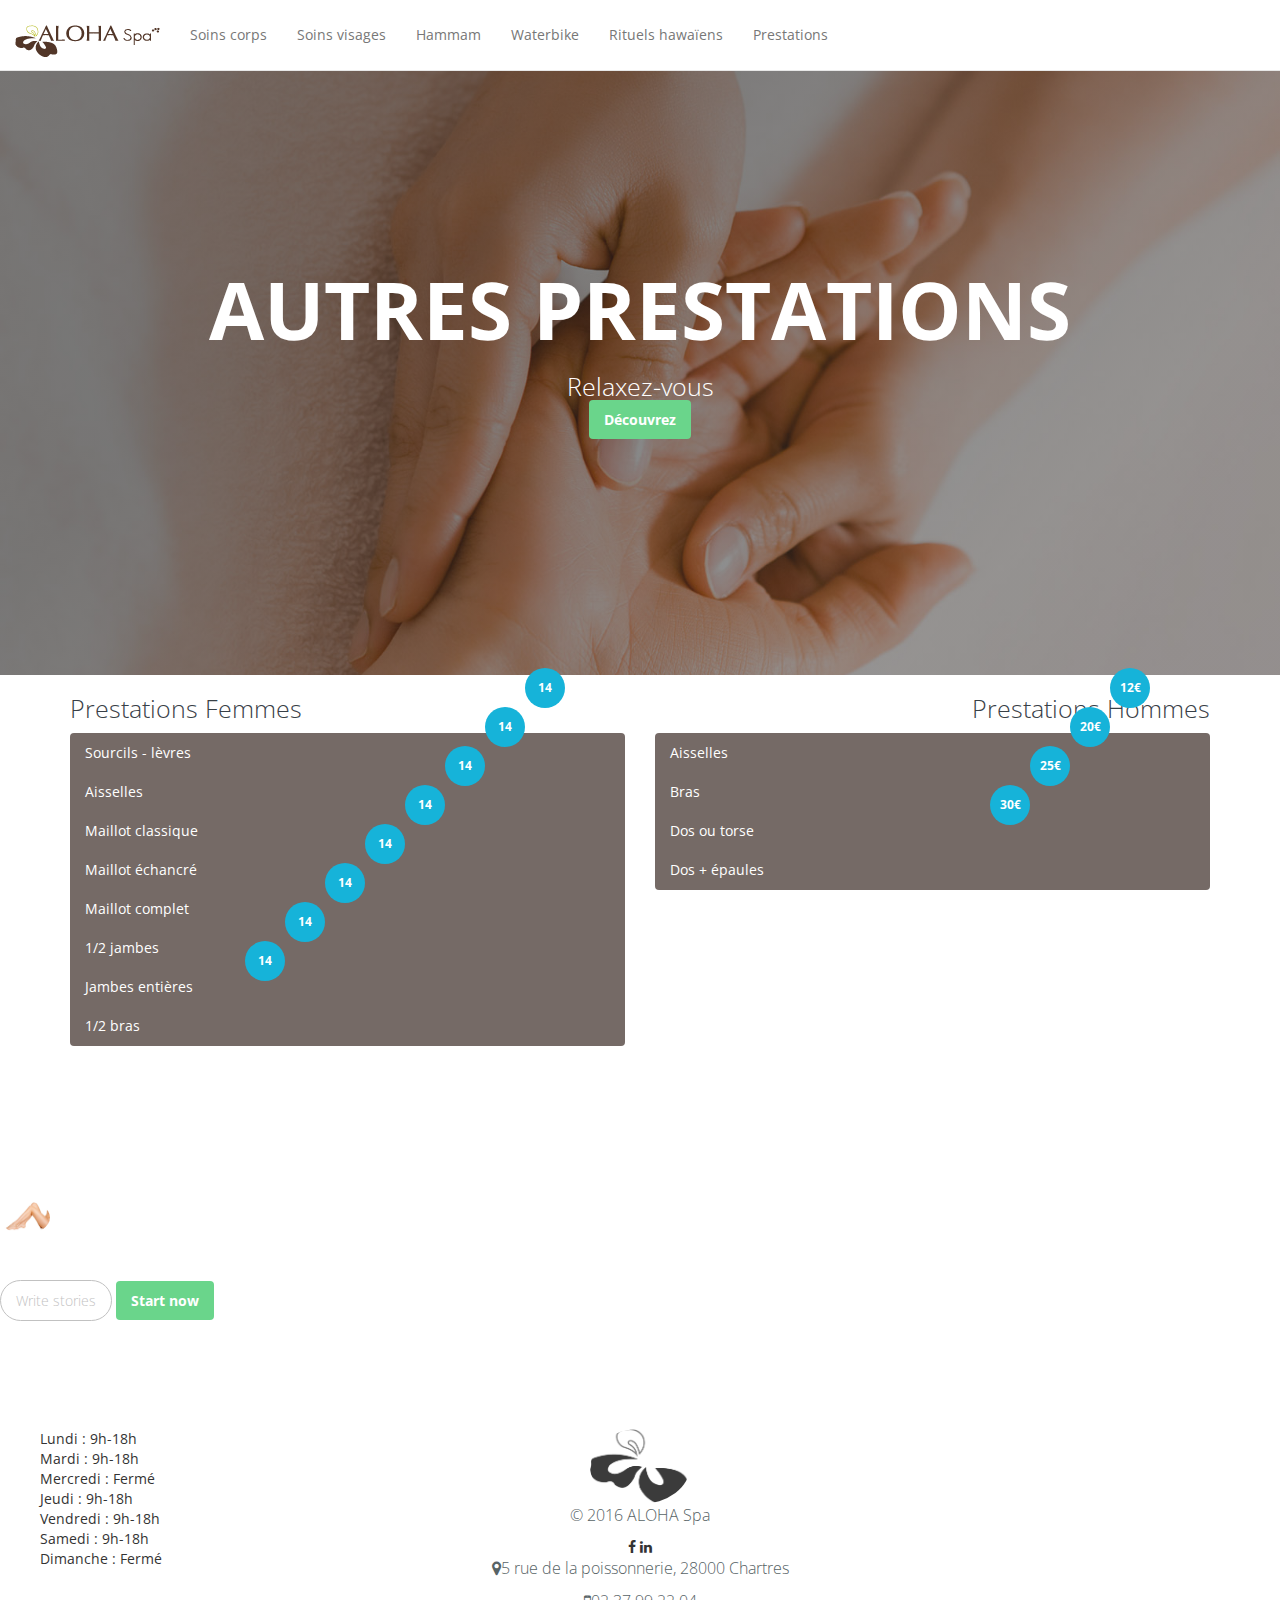
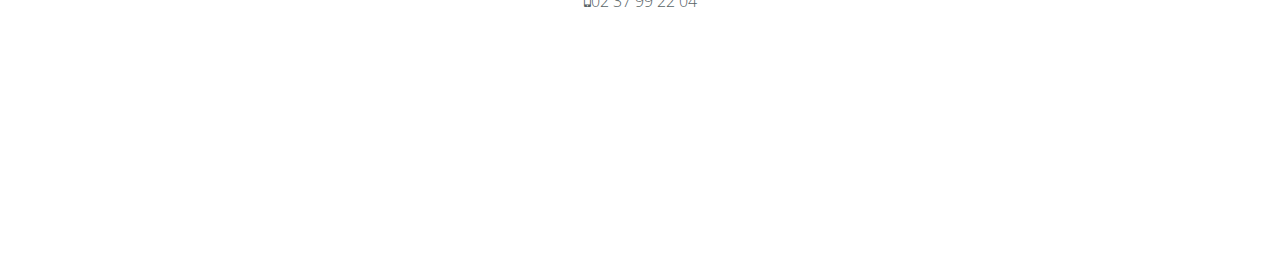
==== autresprestations.html @ bcc496a8 "ajout photo waterbike" ====
<!DOCTYPE html>
<html>
  <head>
    <meta charset="utf-8">
    <meta http-equiv="X-UA-Compatible" content="IE=edge">
    <meta name="viewport" content="width=device-width, initial-scale=1">
    <title>UI components sprint</title>
    <link rel="stylesheet" href="https://maxcdn.bootstrapcdn.com/bootstrap/3.2.0/css/bootstrap.min.css">
    <link rel="stylesheet" href="https://maxcdn.bootstrapcdn.com/font-awesome/4.1.0/css/font-awesome.min.css">
    <link rel="stylesheet" href="css/style.css">
    <!-- HTML5 Shim and Respond.js IE8 support of HTML5 elements and media queries -->
    <!-- Leave those next 4 lines if you care about users using IE8 -->
    <!--[if lt IE 9]>
      <script src="https://oss.maxcdn.com/html5shiv/3.7.2/html5shiv.min.js"></script>
      <script src="https://oss.maxcdn.com/respond/1.4.2/respond.min.js"></script>
    <![endif]-->
  </head>
  <body>

    <!--navbar-->
      <nav class="navbar navbar-default navbar-fixed-top">
        <div class="container-fluid">
          <div class="navbar-header">

            <a class="navbar-brand" href="index.html">
              <img alt="Brand" src="images/logo.png">
            </a>

            <ul class="nav navbar-nav .pull-right">
          <li><a href="soinscorps.html">Soins corps</a></li>
          <li><a href="soinsvisage.html">Soins visages</a></li>
          <li><a href="hammam.html">Hammam</a></li>
          <li><a href="waterbike.html">Waterbike</a></li>
          <li><a href="rituels.html">Rituels hawaïens</a></li>
          <li><a href="autresprestations.html">Prestations</a></li>
        </ul>

          </div>
        </div>
      </nav>

    <!--banner-->
      <div class="bannerprestations">
        <div class="banner-content">
          <h1>AUTRES PRESTATIONS</h1>
          <h2>Relaxez-vous</h2>
          <a href="#" class="btn-treehouse">Découvrez</a>
        </div>
      </div>

<div class="container">
  <div class="row">
    
    <div class="col-xs-12 col-sm-6"> 
      <h3 class="text-left">Prestations Femmes</h3>
        <ul class="list-group">
          <li class="list-group-item">
            <span class="badge">14</span>
            Sourcils - lèvres
          </li>
          <li class="list-group-item">
            <span class="badge">14</span>
            Aisselles
          </li>
          <li class="list-group-item">
            <span class="badge">14</span>
            Maillot classique
          </li>
          <li class="list-group-item">
            <span class="badge">14</span>
            Maillot échancré
          </li>
          <li class="list-group-item">
            <span class="badge">14</span>
            Maillot complet
          </li>
          <li class="list-group-item">
            <span class="badge">14</span>
            1/2 jambes
          </li>
          <li class="list-group-item">
            <span class="badge">14</span>
            Jambes entières
          </li>
          <li class="list-group-item">
            <span class="badge">14</span>
            1/2 bras
          </li> 
        </ul>
    </div>
    
    <div class="col-xs-12 col-sm-6"> 
      <h3 class="text-right">Prestations Hommes</h3>
      <ul class="list-group">
        <li class="list-group-item">
          <span class="badge">12€</span>
          Aisselles
        </li>
        <li class="list-group-item">
          <span class="badge">20€</span>
          Bras
        </li>
        <li class="list-group-item">
          <span class="badge">25€</span>
          Dos ou torse
        </li>
        <li class="list-group-item">
          <span class="badge">30€</span>
          Dos + épaules
        </li>
      </ul>
    </div>

  </div>
</div>
      
    </div> 
  </div>
</div>

  


<h2>Avatar design</h2>
<img src="http://placehold.it/50x50" alt="" class="avatar">
<img src="http://placehold.it/50x50" alt="" class="avatar-small">

<h2>Results design</h2>
<img src="images/waterbike/jambes.jpg" alt="" class="avatar">
<img src="http://placehold.it/50x50" alt="" class="avatar-small">

<h2>Button design</h2>
<a href="#" class="btn-medium">Write stories</a>
<a href="#" class="btn-treehouse">Start now</a>

<h2>Dropdown design</h2>
<div class="dropdown">
  <img src="http://placehold.it/50x50" alt="" class="avatar dropdown-toggle" id="navbar-menu" data-toggle="dropdown">
  <ul class="dropdown-menu" aria-labelledby="navbar-menu">
    <li><a href="#">1 séance</a></li>
    <li><a href="#">Dashboard</a></li>
    <li><a href="#">Logout</a></li>
  </ul>
</div>


<div class="footer text-center">
  <div class="row">
    <div class="col-xs-12 col-sm-4">
        <ul class="list-unstyled text-left">
          <li>Lundi :    9h-18h</li>
          <li>Mardi :    9h-18h</li>
          <li>Mercredi : Fermé</li>
          <li>Jeudi :    9h-18h</li>
          <li>Vendredi : 9h-18h</li>
          <li>Samedi :   9h-18h</li>
          <li>Dimanche : Fermé</li>
        </ul>
    </div>

    <div class="col-xs-12 col-sm-4">
      <img src="images/imagefooter.png" alt="..." class="img-circle">
      <p>© 2016 ALOHA Spa</p>
      <i class="fa fa-facebook" aria-hidden="true"></i>
      <i class="fa fa-linkedin" aria-hidden="true"></i>
      <p><i class="fa fa-map-marker"></i>5 rue de la poissonnerie, 28000 Chartres</p>
      <p><i class="fa fa-mobile"></i>02 37 99 22 04</p>
      
    </div>  
  </div>
</div>

    <!-- Including Bootstrap JS (with its jQuery dependency) so that dynamic components work -->
    <script src="https://ajax.googleapis.com/ajax/libs/jquery/1.11.1/jquery.min.js"></script>
    <script src="https://maxcdn.bootstrapcdn.com/bootstrap/3.2.0/js/bootstrap.min.js"></script>
  </body>
</html>
---- css/style.css ----
/* --- Google Fonts --- */
@import url("http://fonts.googleapis.com/css?family=Open+Sans:400,300,700|Montserrat:400,700");


/* --- Components design --- */
@import url("components/avatar.css");
@import url("components/button.css");
@import url("components/dropdown.css");
@import url("components/card.css");
@import url("components/badge.css");
@import url("components/banner.css");
@import url("components/tabs.css");
@import url("components/list.css");

@import url("components/waterbike.css");
@import url("components/thumbnails.css");
@import url("components/testimonial.css");
@import url("components/footer.css");
@import url("components/soinscorps.css");
@import url("components/rituels.css");



/* --- Fonts --- */
body {
  font-family: "Open Sans", "Helvetica", "sans-serif";
  padding-bottom: 200px;
}
h1, h2, h3 {
  font-family: "Open Sans", "sans-serif";
}

h1{
	font-size: 80px;
	color: rgb(255, 255, 255);
	font-weight: bolder;
}

h2{
	font-size: 25px;
	color: rgb(255, 255, 255);
	font-weight: lighter;
}

h3{
	font-size: 25px;
	color: #384047;
	font-weight: lighter;
}



p{
	color: #576366;
	font-size: 16px;
	font-weight: lighter;
}

.navbar{
	background-color: white;
	height: auto;
	padding-top: 10px;
	padding-bottom: 10px;
}
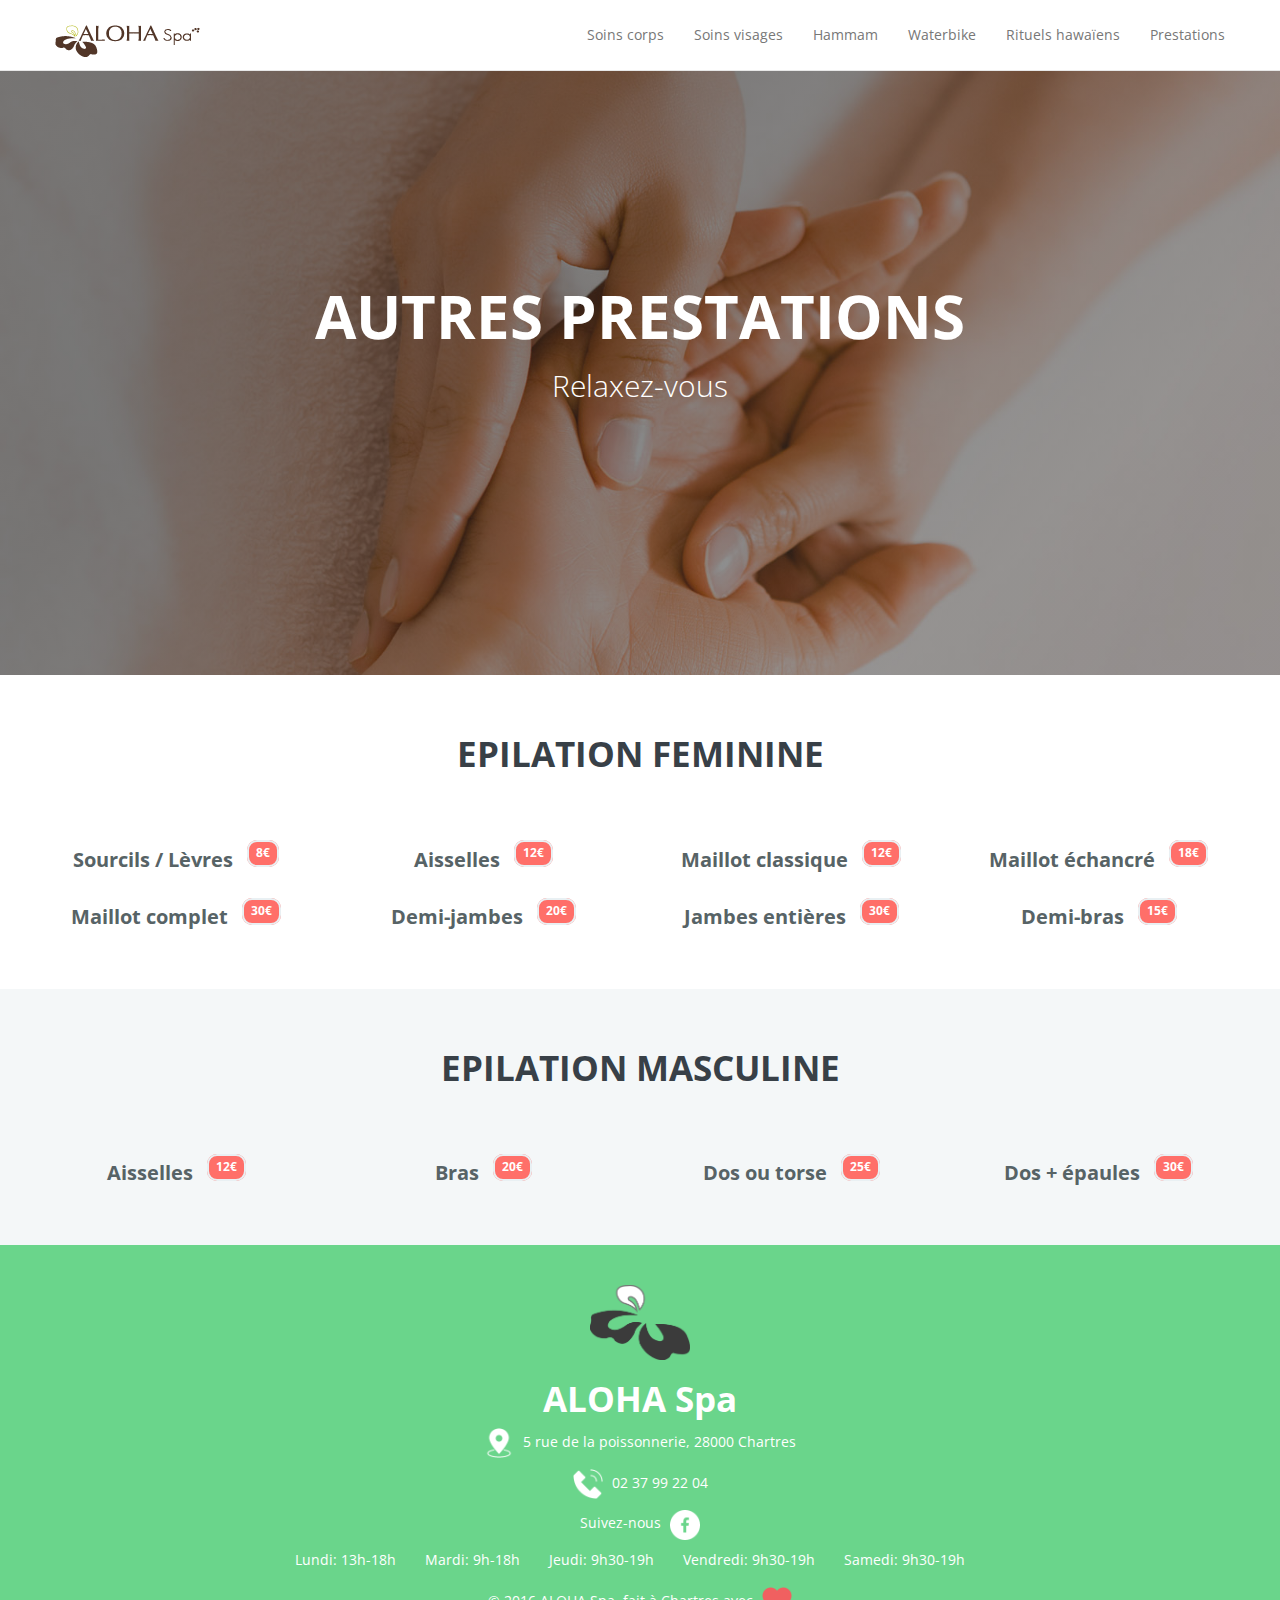
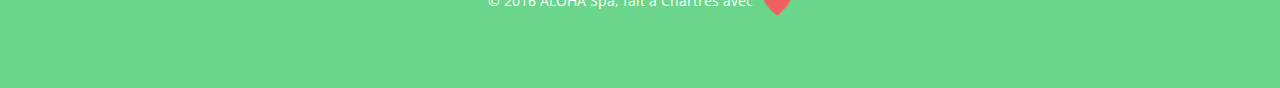
==== commit 2f8a10f7: "grille" ====
--- a/autresprestations.html
+++ b/autresprestations.html
@@ -4,7 +4,7 @@
     <meta charset="utf-8">
     <meta http-equiv="X-UA-Compatible" content="IE=edge">
     <meta name="viewport" content="width=device-width, initial-scale=1">
-    <title>UI components sprint</title>
+    <title>ALOHA Spa | Estéthique</title>
     <link rel="stylesheet" href="https://maxcdn.bootstrapcdn.com/bootstrap/3.2.0/css/bootstrap.min.css">
     <link rel="stylesheet" href="https://maxcdn.bootstrapcdn.com/font-awesome/4.1.0/css/font-awesome.min.css">
     <link rel="stylesheet" href="css/style.css">
@@ -18,15 +18,14 @@
   <body>
 
     <!--navbar-->
-      <nav class="navbar navbar-default navbar-fixed-top">
-        <div class="container-fluid">
-          <div class="navbar-header">
-
-            <a class="navbar-brand" href="index.html">
-              <img alt="Brand" src="images/logo.png">
-            </a>
-
-            <ul class="nav navbar-nav .pull-right">
+    <nav class="navbar navbar-default navbar-fixed-top">
+      <div class="container-fluid">
+
+        <div class="navbar-header">
+          <a class="navbar-brand" href="index.html"><img alt="Brand" src="images/logo.png"></a>
+        </div>
+        
+        <ul class="nav navbar-nav navbar-right">
           <li><a href="soinscorps.html">Soins corps</a></li>
           <li><a href="soinsvisage.html">Soins visages</a></li>
           <li><a href="hammam.html">Hammam</a></li>
@@ -34,139 +33,163 @@
           <li><a href="rituels.html">Rituels hawaïens</a></li>
           <li><a href="autresprestations.html">Prestations</a></li>
         </ul>
-
-          </div>
-        </div>
-      </nav>
+      </div>
+    </nav>
 
     <!--banner-->
       <div class="bannerprestations">
         <div class="banner-content">
           <h1>AUTRES PRESTATIONS</h1>
           <h2>Relaxez-vous</h2>
-          <a href="#" class="btn-treehouse">Découvrez</a>
         </div>
       </div>
 
-<div class="container">
+    <!--Epilation féminine-->
+      <div class="containerblanc text-center">
+        <h3>EPILATION FEMININE</h3>
+        <div class="row">
+
+          <div class="col-xs-12 col-sm-6 col-md-3 text-center">
+            <ul class="list-inline">
+              <li><h4>Sourcils / Lèvres<h4></li>
+              <li><h6><span class="label label-default">8€</span></h6></li>
+            </ul>
+          </div>
+
+          <div class="col-xs-12 col-sm-6 col-md-3 text-center">
+            <ul class="list-inline">
+              <li><h4>Aisselles<h4></li>
+              <li><h6><span class="label label-default">12€</span></h6></li>
+            </ul>
+          </div>
+
+          <div class="col-xs-12 col-sm-6 col-md-3 text-center">
+            <ul class="list-inline">
+              <li><h4>Maillot classique<h4></li>
+              <li><h6><span class="label label-default">12€</span></h6></li>
+            </ul>
+          </div>
+        
+          <div class="col-xs-12 col-sm-6 col-md-3 text-center">
+            <ul class="list-inline">
+              <li><h4>Maillot échancré<h4></li>
+              <li><h6><span class="label label-default">18€</span></h6></li>
+            </ul>
+          </div>
+
+          <div class="col-xs-12 col-sm-6 col-md-3 text-center">
+            <ul class="list-inline">
+              <li><h4>Maillot complet<h4></li>
+              <li><h6><span class="label label-default">30€</span></h6></li>
+            </ul>
+          </div>
+
+          <div class="col-xs-12 col-sm-6 col-md-3 text-center">
+            <ul class="list-inline">
+              <li><h4>Demi-jambes<h4></li>
+              <li><h6><span class="label label-default">20€</span></h6></li>
+            </ul>
+          </div>
+
+          <div class="col-xs-12 col-sm-6 col-md-3 text-center">
+            <ul class="list-inline">
+              <li><h4>Jambes entières<h4></li>
+              <li><h6><span class="label label-default">30€</span></h6></li>
+            </ul>
+          </div>
+
+          <div class="col-xs-12 col-sm-6 col-md-3 text-center">
+            <ul class="list-inline">
+              <li><h4>Demi-bras<h4></li>
+              <li><h6><span class="label label-default">15€</span></h6></li>
+            </ul>
+          </div>
+
+          </div>
+        </div>
+      </div>
+
+<div class="containergris text-center">
+    <h3>EPILATION MASCULINE</h3>
+    <div class="row">
+
+      <div class="col-xs-12 col-sm-6 col-md-3 text-center">
+        <ul class="list-inline">
+          <li><h4>Aisselles<h4></li>
+          <li><h6><span class="label label-default">12€</span></h6></li>
+        </ul>
+      </div>
+
+      <div class="col-xs-12 col-sm-6 col-md-3 text-center">
+        <ul class="list-inline">
+          <li><h4>Bras<h4></li>
+          <li><h6><span class="label label-default">20€</span></h6></li>
+        </ul>
+      </div>
+
+      <div class="col-xs-12 col-sm-6 col-md-3 text-center">
+        <ul class="list-inline">
+          <li><h4>Dos ou torse<h4></li>
+          <li><h6><span class="label label-default">25€</span></h6></li>
+        </ul>
+      </div>
+
+      <div class="col-xs-12 col-sm-6 col-md-3 text-center">
+        <ul class="list-inline">
+          <li><h4>Dos + épaules<h4></li>
+          <li><h6><span class="label label-default">30€</span></h6></li>
+        </ul>
+      </div>
+    </div>
+  </div>
+
+
+
+
+
+
+
+<!--footer-->
+<div class="footer text-center">
   <div class="row">
     
-    <div class="col-xs-12 col-sm-6"> 
-      <h3 class="text-left">Prestations Femmes</h3>
-        <ul class="list-group">
-          <li class="list-group-item">
-            <span class="badge">14</span>
-            Sourcils - lèvres
-          </li>
-          <li class="list-group-item">
-            <span class="badge">14</span>
-            Aisselles
-          </li>
-          <li class="list-group-item">
-            <span class="badge">14</span>
-            Maillot classique
-          </li>
-          <li class="list-group-item">
-            <span class="badge">14</span>
-            Maillot échancré
-          </li>
-          <li class="list-group-item">
-            <span class="badge">14</span>
-            Maillot complet
-          </li>
-          <li class="list-group-item">
-            <span class="badge">14</span>
-            1/2 jambes
-          </li>
-          <li class="list-group-item">
-            <span class="badge">14</span>
-            Jambes entières
-          </li>
-          <li class="list-group-item">
-            <span class="badge">14</span>
-            1/2 bras
-          </li> 
-        </ul>
+    <div class="col-xs-12">
+      
+      <img src="images/imagefooter.png" alt="...">
+      <h3>ALOHA Spa</h3>
+
+      <ul class="list-inline love">
+        <li><img src="images/index/address.png" alt=""></li>
+        <li><p>5 rue de la poissonnerie, 28000 Chartres</p></li>
+      </ul>
+
+      <ul class="list-inline love">
+        <li><img src="images/index/call.png" alt=""></li>
+        <li><p>02 37 99 22 04</p></li>
+      </ul>
+
+      <ul class="list-inline love">
+        <li><p>Suivez-nous</p></li>
+        <li><img src="images/index/roundfacebook.png" alt=""></li>
+      </ul>
+
+      <ul class="list-inline">
+        <li><p>Lundi: 13h-18h</p></li>
+        <li><p>Mardi: 9h-18h</p></li>
+        <li><p>Jeudi: 9h30-19h</p></li>
+        <li><p>Vendredi: 9h30-19h</p></li>
+        <li><p>Samedi: 9h30-19h</p></li>
+      </ul>
+
+      
+
+      <ul class="list-inline love">
+        <li><p>© 2016 ALOHA Spa, fait à Chartres avec</p></li>
+        <li><img src="images/index/love.png" alt=""></li>
+      </ul>
+      
+
     </div>
-    
-    <div class="col-xs-12 col-sm-6"> 
-      <h3 class="text-right">Prestations Hommes</h3>
-      <ul class="list-group">
-        <li class="list-group-item">
-          <span class="badge">12€</span>
-          Aisselles
-        </li>
-        <li class="list-group-item">
-          <span class="badge">20€</span>
-          Bras
-        </li>
-        <li class="list-group-item">
-          <span class="badge">25€</span>
-          Dos ou torse
-        </li>
-        <li class="list-group-item">
-          <span class="badge">30€</span>
-          Dos + épaules
-        </li>
-      </ul>
-    </div>
-
-  </div>
-</div>
-      
-    </div> 
-  </div>
-</div>
-
-  
-
-
-<h2>Avatar design</h2>
-<img src="http://placehold.it/50x50" alt="" class="avatar">
-<img src="http://placehold.it/50x50" alt="" class="avatar-small">
-
-<h2>Results design</h2>
-<img src="images/waterbike/jambes.jpg" alt="" class="avatar">
-<img src="http://placehold.it/50x50" alt="" class="avatar-small">
-
-<h2>Button design</h2>
-<a href="#" class="btn-medium">Write stories</a>
-<a href="#" class="btn-treehouse">Start now</a>
-
-<h2>Dropdown design</h2>
-<div class="dropdown">
-  <img src="http://placehold.it/50x50" alt="" class="avatar dropdown-toggle" id="navbar-menu" data-toggle="dropdown">
-  <ul class="dropdown-menu" aria-labelledby="navbar-menu">
-    <li><a href="#">1 séance</a></li>
-    <li><a href="#">Dashboard</a></li>
-    <li><a href="#">Logout</a></li>
-  </ul>
-</div>
-
-
-<div class="footer text-center">
-  <div class="row">
-    <div class="col-xs-12 col-sm-4">
-        <ul class="list-unstyled text-left">
-          <li>Lundi :    9h-18h</li>
-          <li>Mardi :    9h-18h</li>
-          <li>Mercredi : Fermé</li>
-          <li>Jeudi :    9h-18h</li>
-          <li>Vendredi : 9h-18h</li>
-          <li>Samedi :   9h-18h</li>
-          <li>Dimanche : Fermé</li>
-        </ul>
-    </div>
-
-    <div class="col-xs-12 col-sm-4">
-      <img src="images/imagefooter.png" alt="..." class="img-circle">
-      <p>© 2016 ALOHA Spa</p>
-      <i class="fa fa-facebook" aria-hidden="true"></i>
-      <i class="fa fa-linkedin" aria-hidden="true"></i>
-      <p><i class="fa fa-map-marker"></i>5 rue de la poissonnerie, 28000 Chartres</p>
-      <p><i class="fa fa-mobile"></i>02 37 99 22 04</p>
-      
-    </div>  
   </div>
 </div>
 
--- a/css/style.css
+++ b/css/style.css
@@ -9,7 +9,7 @@
 @import url("components/card.css");
 @import url("components/badge.css");
 @import url("components/banner.css");
-@import url("components/tabs.css");
+@import url("components/hammam.css");
 @import url("components/list.css");
 
 @import url("components/waterbike.css");
@@ -18,47 +18,20 @@
 @import url("components/footer.css");
 @import url("components/soinscorps.css");
 @import url("components/rituels.css");
-
-
-
-/* --- Fonts --- */
-body {
-  font-family: "Open Sans", "Helvetica", "sans-serif";
-  padding-bottom: 200px;
-}
-h1, h2, h3 {
-  font-family: "Open Sans", "sans-serif";
-}
-
-h1{
-	font-size: 80px;
-	color: rgb(255, 255, 255);
-	font-weight: bolder;
-}
-
-h2{
-	font-size: 25px;
-	color: rgb(255, 255, 255);
-	font-weight: lighter;
-}
-
-h3{
-	font-size: 25px;
-	color: #384047;
-	font-weight: lighter;
-}
-
-
-
-p{
-	color: #576366;
-	font-size: 16px;
-	font-weight: lighter;
-}
+@import url("components/price.css");
+@import url("components/fonts.css");
+@import url("components/spa.css");
 
 .navbar{
 	background-color: white;
 	height: auto;
 	padding-top: 10px;
 	padding-bottom: 10px;
+	padding-right:40px;
+	padding-left:40px;
 }
+
+.part{
+  background: url("../../images/soinsvisage/mariagalland.jpg");
+  background-size: cover;
+}